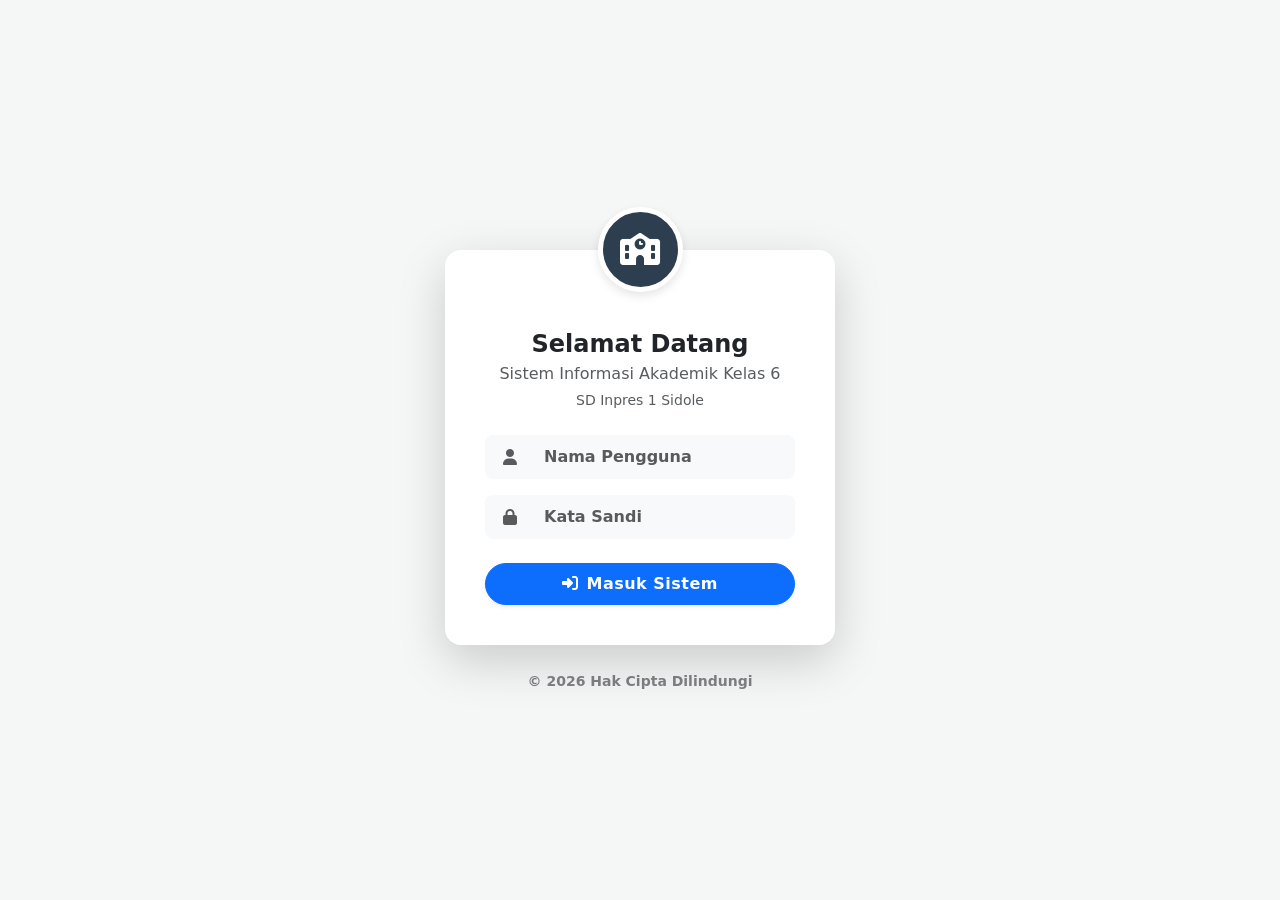
==== index.html @ aeaefb6a "Add files via upload" ====
<!DOCTYPE html>
<html lang="id">
<head>
  <meta charset="UTF-8">
  <meta name="viewport" content="width=device-width, initial-scale=1.0">
  <title>Login - SIAKAD SD KELAS 6</title>
  
  <link href="https://cdn.jsdelivr.net/npm/bootstrap@5.3.2/dist/css/bootstrap.min.css" rel="stylesheet">
  <link rel="stylesheet" href="https://cdnjs.cloudflare.com/ajax/libs/font-awesome/6.4.2/css/all.min.css">
  
  <style>
    body {
        background-color: #f4f7f6; /* Warna latar abu-abu sangat muda yang bersih */
        min-height: 100vh;
        display: flex;
        align-items: center;
        justify-content: center;
        font-family: 'Segoe UI', system-ui, -apple-system, sans-serif;
    }
    .login-container {
        width: 100%;
        max-width: 420px;
        padding: 15px;
    }
    .icon-circle {
        width: 85px;
        height: 85px;
        background-color: #2c3e50; /* Warna biru gelap selaras dengan sidebar dashboard */
        color: white;
        border-radius: 50%;
        display: flex;
        align-items: center;
        justify-content: center;
        margin: 0 auto -42px; /* Menarik ikon ke atas menembus batas kartu */
        position: relative;
        z-index: 10;
        border: 5px solid #fff;
        box-shadow: 0 4px 10px rgba(0,0,0,0.1);
    }
    .input-group-custom {
        transition: all 0.3s ease;
        border: 2px solid transparent;
    }
    .input-group-custom:focus-within {
        border-color: #0d6efd;
        box-shadow: 0 0 0 0.25rem rgba(13, 110, 253, 0.15);
    }
  </style>
</head>
<body>

  <div class="login-container">
    
    <div class="icon-circle">
    <i class="fa-solid fa-school fa-2x"></i>
    </div>
    
    <div class="card border-0 shadow-lg rounded-4 pt-5 pb-4 px-4 bg-white">
        <div class="card-body text-center mt-3">
            
            <h4 class="fw-bold text-dark mb-1">Selamat Datang</h4>
            <p class="text-muted medium mb-1 fw-medium">Sistem Informasi Akademik Kelas 6</p>
            <p class="text-muted small mb-4 fw-medium">SD Inpres 1 Sidole</p>

            <div class="alert alert-danger py-2 small fw-bold rounded-3 shadow-sm" id="loginError" style="display: none;"></div>

            <div id="formLogin">
                
                <div class="input-group mb-3 bg-light rounded-3 overflow-hidden input-group-custom">
                    <span class="input-group-text bg-transparent border-0 text-muted px-3">
                        <i class="fa-solid fa-user"></i>
                    </span>
                    <input type="text" id="username" class="form-control bg-transparent border-0 py-2 shadow-none fw-semibold" placeholder="Nama Pengguna" autocomplete="off">
                </div>
                
                <div class="input-group mb-4 bg-light rounded-3 overflow-hidden input-group-custom">
                    <span class="input-group-text bg-transparent border-0 text-muted px-3">
                        <i class="fa-solid fa-lock"></i>
                    </span>
                    <input type="password" id="password" class="form-control bg-transparent border-0 py-2 shadow-none fw-semibold" placeholder="Kata Sandi">
                </div>
                
                <button type="button" id="btnLogin" class="btn btn-primary w-100 py-2 rounded-pill fw-bold shadow-sm" style="letter-spacing: 0.5px;" onclick="window.aksiLogin(event)">
                    <i class="fa-solid fa-right-to-bracket me-2"></i>Masuk Sistem
                </button>
            </div>
            
        </div>
    </div>
    
    <div class="text-center mt-4">
        <small class="text-muted fw-semibold opacity-75">&copy; 2026 Hak Cipta Dilindungi</small>
    </div>
    
  </div>

  <script src="https://cdn.jsdelivr.net/npm/bootstrap@5.3.2/dist/js/bootstrap.bundle.min.js"></script>
  <script src="js/auth.js"></script>
  <script src="js/config.js"></script>
  <script src="js/api.js"></script>
</body>
</html>
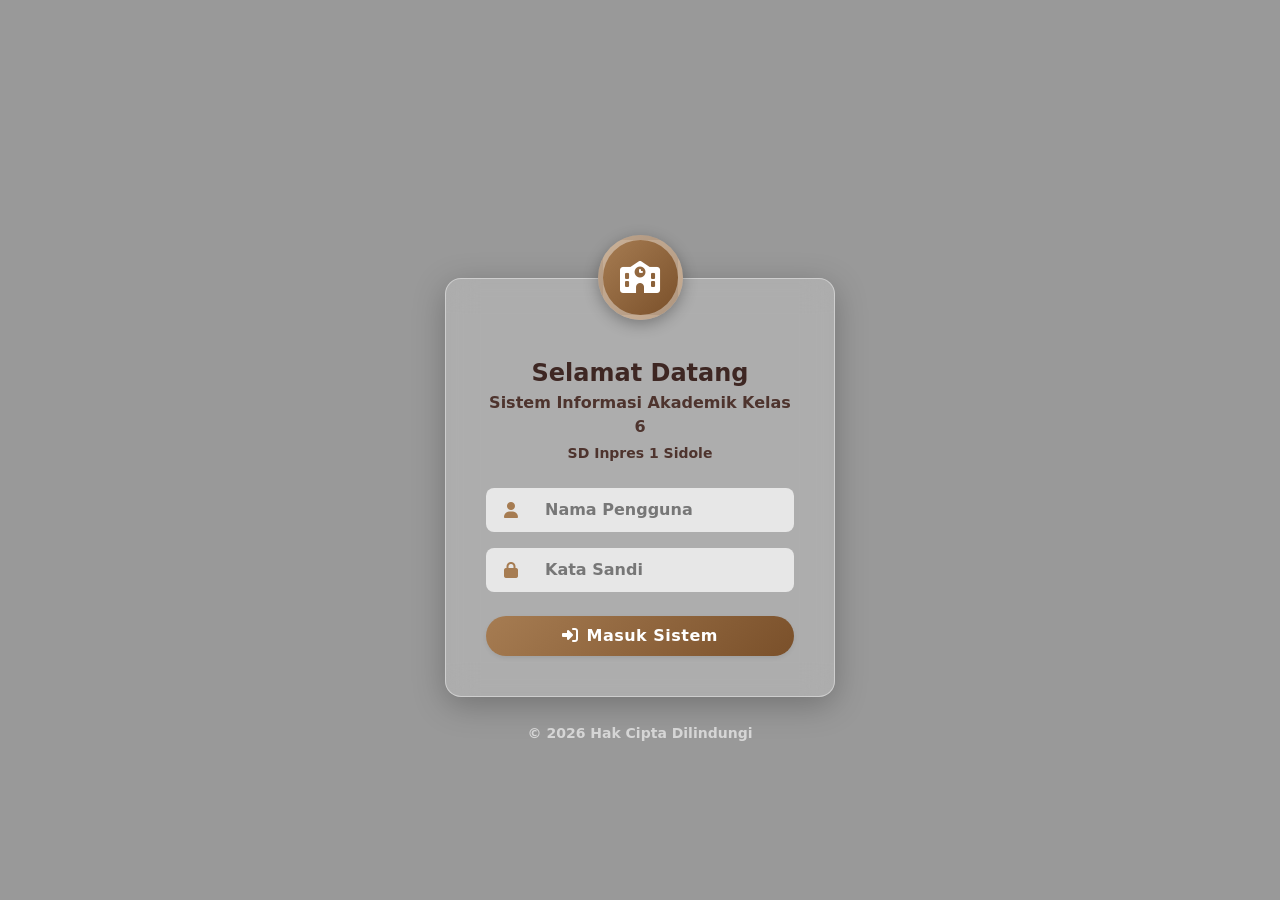
==== commit 3dfcc088: "Revamp login page design with new styles Updated the login page with a new background image, modifie" ====
--- a/index.html
+++ b/index.html
@@ -9,23 +9,34 @@
   <link rel="stylesheet" href="https://cdnjs.cloudflare.com/ajax/libs/font-awesome/6.4.2/css/all.min.css">
   
   <style>
+    /* 1. Pengaturan Background Utama */
     body {
-        background-color: #f4f7f6; /* Warna latar abu-abu sangat muda yang bersih */
+        /* Menggunakan gambar lokal dari folder asset/img/ */
+        background: linear-gradient(rgba(0, 0, 0, 0.4), rgba(0, 0, 0, 0.4)), url('assets/img/background.png');
+        
+        background-size: cover;
+        background-position: center;
+        background-repeat: no-repeat;
+        background-attachment: fixed;
         min-height: 100vh;
         display: flex;
         align-items: center;
         justify-content: center;
         font-family: 'Segoe UI', system-ui, -apple-system, sans-serif;
     }
+    
     .login-container {
         width: 100%;
         max-width: 420px;
         padding: 15px;
+        margin-top: 80px;
     }
+
+    /* 2. Ikon Lingkaran (Tema Emas/Perunggu) */
     .icon-circle {
         width: 85px;
         height: 85px;
-        background-color: #2c3e50; /* Warna biru gelap selaras dengan sidebar dashboard */
+        background: linear-gradient(135deg, #a67c52, #7a502a); /* Gradasi warna emas perunggu */
         color: white;
         border-radius: 50%;
         display: flex;
@@ -34,16 +45,61 @@
         margin: 0 auto -42px; /* Menarik ikon ke atas menembus batas kartu */
         position: relative;
         z-index: 10;
-        border: 5px solid #fff;
-        box-shadow: 0 4px 10px rgba(0,0,0,0.1);
+        border: 5px solid rgba(255, 255, 255, 0.4); /* Garis tepi semi transparan */
+        box-shadow: 0 4px 15px rgba(0,0,0,0.3);
     }
+
+    /* 3. Efek Kaca (Glassmorphism) untuk Kartu Login */
+    .login-glass-card {
+        background: rgba(255, 255, 255, 0.20) !important; /* Putih dengan transparansi 20% */
+        backdrop-filter: blur(15px); /* Efek kaca buram */
+        -webkit-backdrop-filter: blur(15px);
+        border: 1px solid rgba(255, 255, 255, 0.4) !important; /* Garis tepi kaca */
+        box-shadow: 0 8px 32px 0 rgba(0, 0, 0, 0.25) !important; /* Bayangan kotak */
+    }
+
+    /* 4. Penyesuaian Warna Teks */
+    .text-custom-brown { color: #3e2723 !important; } /* Cokelat sangat gelap untuk judul */
+    .text-custom-dark { color: #4e342e !important; }  /* Cokelat agak gelap untuk sub-judul */
+
+    /* 5. Input Form Semi-Transparan */
     .input-group-custom {
+        background: rgba(255, 255, 255, 0.7) !important;
         transition: all 0.3s ease;
         border: 2px solid transparent;
     }
+    .input-group-custom input {
+        color: #333 !important;
+    }
+    .input-group-custom input::placeholder {
+        color: #777 !important;
+    }
+    .input-group-custom span i {
+        color: #a67c52 !important; /* Ikon warna emas */
+    }
     .input-group-custom:focus-within {
-        border-color: #0d6efd;
-        box-shadow: 0 0 0 0.25rem rgba(13, 110, 253, 0.15);
+        background: rgba(255, 255, 255, 0.95) !important;
+        border-color: #a67c52;
+        box-shadow: 0 0 0 0.25rem rgba(166, 124, 82, 0.25);
+    }
+
+    /* 6. Tombol Login Kustom */
+    .btn-custom {
+        background: linear-gradient(135deg, #a67c52, #7a502a);
+        border: none;
+        color: white;
+        transition: all 0.3s ease;
+    }
+    .btn-custom:hover {
+        background: linear-gradient(135deg, #8f6943, #613e1f);
+        transform: translateY(-2px);
+        box-shadow: 0 5px 15px rgba(122, 80, 42, 0.4);
+        color: white;
+    }
+
+    /* 7. Footer Copyright (Warna Terang agar terbaca di atas background) */
+    .footer-text {
+        color: rgba(255, 255, 255, 0.8) !important;
     }
   </style>
 </head>
@@ -52,35 +108,37 @@
   <div class="login-container">
     
     <div class="icon-circle">
-    <i class="fa-solid fa-school fa-2x"></i>
+        <i class="fa-solid fa-school fa-2x"></i>
     </div>
     
-    <div class="card border-0 shadow-lg rounded-4 pt-5 pb-4 px-4 bg-white">
+    <!-- Mengganti class bg-white dengan login-glass-card -->
+    <div class="card login-glass-card border-0 shadow-lg rounded-4 pt-5 pb-4 px-4">
         <div class="card-body text-center mt-3">
             
-            <h4 class="fw-bold text-dark mb-1">Selamat Datang</h4>
-            <p class="text-muted medium mb-1 fw-medium">Sistem Informasi Akademik Kelas 6</p>
-            <p class="text-muted small mb-4 fw-medium">SD Inpres 1 Sidole</p>
+            <h4 class="fw-bold text-custom-brown mb-1">Selamat Datang</h4>
+            <p class="text-custom-dark medium mb-1 fw-bold">Sistem Informasi Akademik Kelas 6</p>
+            <p class="text-custom-dark small mb-4 fw-bold">SD Inpres 1 Sidole</p>
 
             <div class="alert alert-danger py-2 small fw-bold rounded-3 shadow-sm" id="loginError" style="display: none;"></div>
 
             <div id="formLogin">
                 
-                <div class="input-group mb-3 bg-light rounded-3 overflow-hidden input-group-custom">
-                    <span class="input-group-text bg-transparent border-0 text-muted px-3">
+                <div class="input-group mb-3 rounded-3 overflow-hidden input-group-custom">
+                    <span class="input-group-text bg-transparent border-0 px-3">
                         <i class="fa-solid fa-user"></i>
                     </span>
                     <input type="text" id="username" class="form-control bg-transparent border-0 py-2 shadow-none fw-semibold" placeholder="Nama Pengguna" autocomplete="off">
                 </div>
                 
-                <div class="input-group mb-4 bg-light rounded-3 overflow-hidden input-group-custom">
-                    <span class="input-group-text bg-transparent border-0 text-muted px-3">
+                <div class="input-group mb-4 rounded-3 overflow-hidden input-group-custom">
+                    <span class="input-group-text bg-transparent border-0 px-3">
                         <i class="fa-solid fa-lock"></i>
                     </span>
                     <input type="password" id="password" class="form-control bg-transparent border-0 py-2 shadow-none fw-semibold" placeholder="Kata Sandi">
                 </div>
                 
-                <button type="button" id="btnLogin" class="btn btn-primary w-100 py-2 rounded-pill fw-bold shadow-sm" style="letter-spacing: 0.5px;" onclick="window.aksiLogin(event)">
+                <!-- Mengganti btn-primary menjadi btn-custom -->
+                <button type="button" id="btnLogin" class="btn btn-custom w-100 py-2 rounded-pill fw-bold shadow-sm" style="letter-spacing: 0.5px;" onclick="window.aksiLogin(event)">
                     <i class="fa-solid fa-right-to-bracket me-2"></i>Masuk Sistem
                 </button>
             </div>
@@ -89,7 +147,7 @@
     </div>
     
     <div class="text-center mt-4">
-        <small class="text-muted fw-semibold opacity-75">&copy; 2026 Hak Cipta Dilindungi</small>
+        <small class="footer-text fw-semibold opacity-75">&copy; 2026 Hak Cipta Dilindungi</small>
     </div>
     
   </div>
@@ -99,4 +157,4 @@
   <script src="js/config.js"></script>
   <script src="js/api.js"></script>
 </body>
-</html>+</html>
